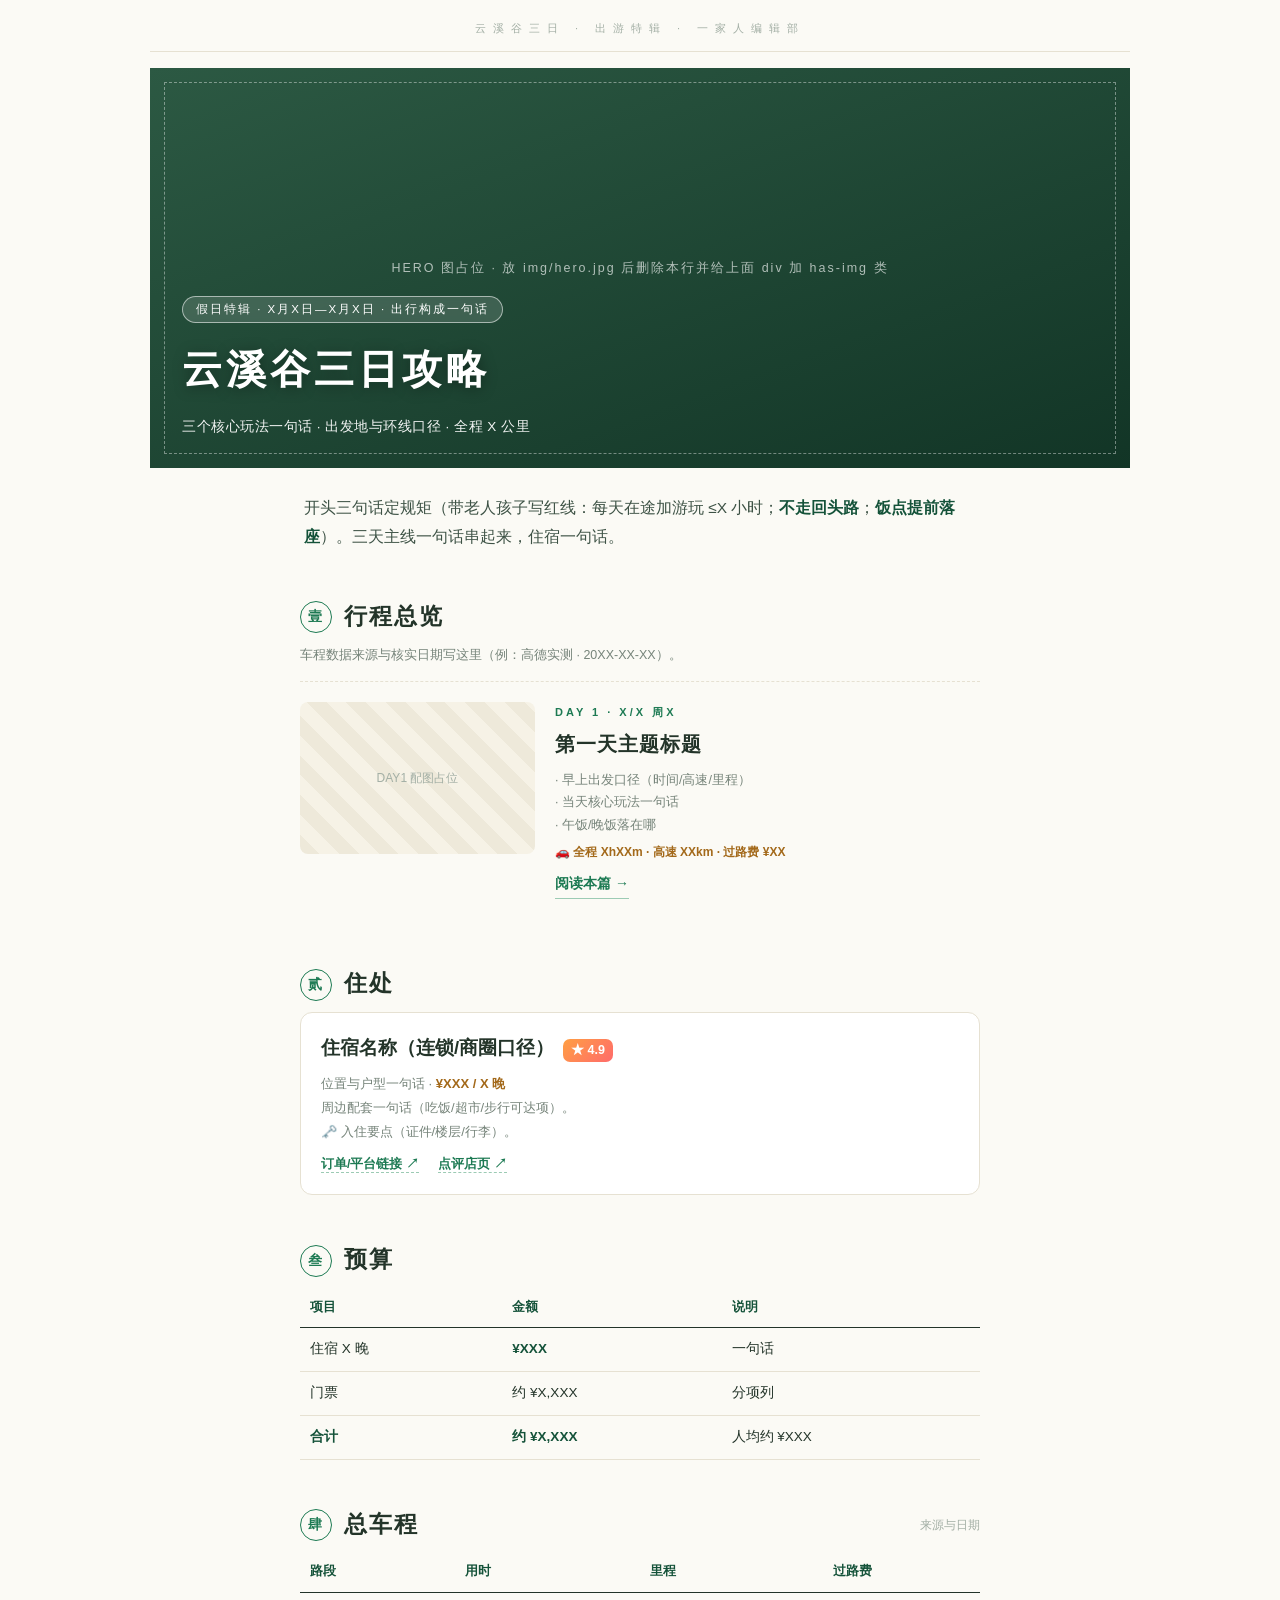
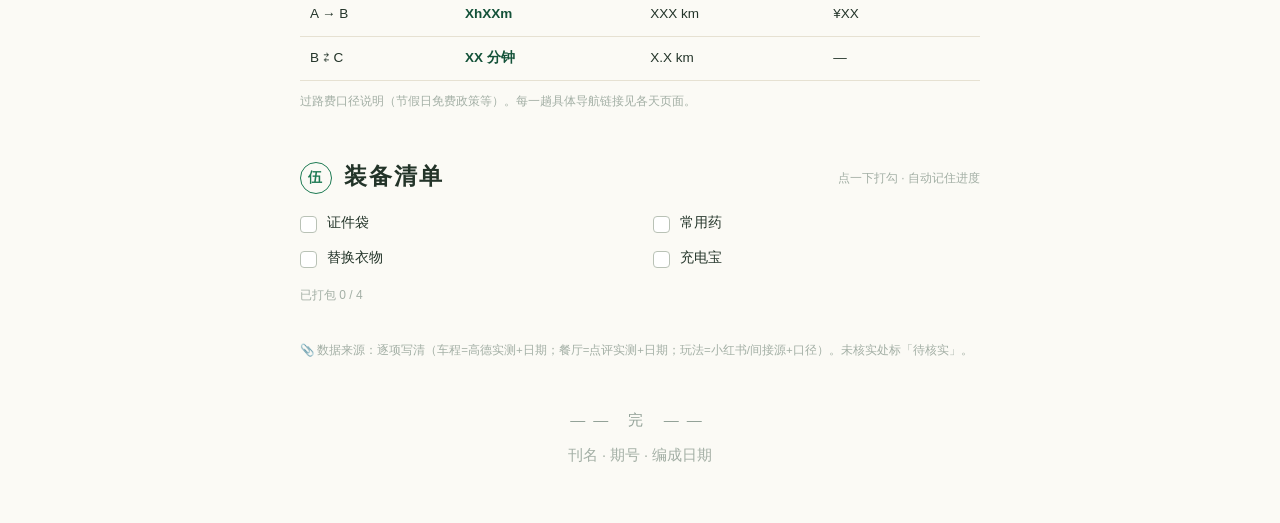
==== templates/zine/index.html @ 51a33b51 "0.1.0 MVP：两阶段状态机攻略插件（主 skill + 九手册 + 三模板 + 四命令 + 四脚本） - 主流程：选方案（摸底/共识/轻页/拍板）→ 细化（样板/逐天闭环/自检/部署），trip" ====
<!DOCTYPE html>
<html lang="zh-CN">
<head>
<meta charset="UTF-8">
<meta name="viewport" content="width=device-width, initial-scale=1.0">
<title>云溪谷三日攻略 · 模板示例 · 特辑风壳</title>
<link rel="stylesheet" href="zine.css">
</head>
<body>

<!-- 刊头：改「云溪谷三日」为你的刊名 -->
<div class="masthead">云溪谷三日 · 出游特辑 · 一家人编辑部</div>

<!-- hero：把 class 换成 "hero has-img" 并放 img/hero.jpg（1600×900 横图）；没图时保留占位样式 -->
<div class="hero">
  <div class="ph">HERO 图占位 · 放 img/hero.jpg 后删除本行并给上面 div 加 has-img 类</div>
  <div class="txt">
    <span class="kicker">假日特辑 · X月X日—X月X日 · 出行构成一句话</span>
    <h1>云溪谷三日攻略</h1>
    <div class="sub">三个核心玩法一句话 · 出发地与环线口径 · 全程 X 公里</div>
  </div>
</div>

<div class="page">

  <p class="lede">开头三句话定规矩（带老人孩子写红线：每天在途加游玩 ≤X 小时；<b>不走回头路</b>；<b>饭点提前落座</b>）。三天主线一句话串起来，住宿一句话。</p>

  <h2 class="sec" id="overview"><span class="no">壹</span>行程总览</h2>
  <div class="sec-sub">车程数据来源与核实日期写这里（例：高德实测 · 20XX-XX-XX）。</div>

  <!-- 每天一张卡，按需复制 -->
  <div class="teaser">
    <div class="img">DAY1 配图占位</div>
    <div>
      <div class="d">DAY 1 · X/X 周X</div>
      <h3 class="serif"><a href="day.html">第一天主题标题</a></h3>
      <ul>
        <li>· 早上出发口径（时间/高速/里程）</li>
        <li>· 当天核心玩法一句话</li>
        <li>· 午饭/晚饭落在哪</li>
      </ul>
      <div class="dist">🚗 全程 XhXXm · 高速 XXkm · 过路费 ¥XX</div>
      <a class="read" href="day.html">阅读本篇 →</a>
    </div>
  </div>

  <h2 class="sec" id="hotel"><span class="no">贰</span>住处</h2>
  <div class="hotel">
    <div class="hd"><b>住宿名称（连锁/商圈口径）</b><span class="score">★ 4.9</span></div>
    <div class="bd">
      位置与户型一句话 · <b>¥XXX / X 晚</b><br>
      周边配套一句话（吃饭/超市/步行可达项）。<br>
      🗝️ 入住要点（证件/楼层/行李）。
    </div>
    <div class="lnk">
      <a href="#" target="_blank" rel="noopener">订单/平台链接 ↗</a>
      <a href="#" target="_blank" rel="noopener">点评店页 ↗</a>
    </div>
  </div>

  <h2 class="sec" id="budget"><span class="no">叁</span>预算</h2>
  <table>
    <tr><th>项目</th><th>金额</th><th>说明</th></tr>
    <tr><td>住宿 X 晚</td><td><b>¥XXX</b></td><td>一句话</td></tr>
    <tr><td>门票</td><td>约 ¥X,XXX</td><td>分项列</td></tr>
    <tr><td><b>合计</b></td><td><b>约 ¥X,XXX</b></td><td>人均约 ¥XXX</td></tr>
  </table>

  <h2 class="sec" id="drive"><span class="no">肆</span>总车程<span class="hint">来源与日期</span></h2>
  <table>
    <tr><th>路段</th><th>用时</th><th>里程</th><th>过路费</th></tr>
    <tr><td>A → B</td><td><b>XhXXm</b></td><td>XXX km</td><td>¥XX</td></tr>
    <tr><td>B ⇄ C</td><td><b>XX 分钟</b></td><td>X.X km</td><td>—</td></tr>
  </table>
  <p class="src">过路费口径说明（节假日免费政策等）。每一趟具体导航链接见各天页面。</p>

  <h2 class="sec" id="pack"><span class="no">伍</span>装备清单<span class="hint">点一下打勾 · 自动记住进度</span></h2>
  <div class="cks" data-store="trip-pack">
    <label class="ck"><input type="checkbox" value="证件袋"><span class="box"></span><span class="lb">证件袋</span></label>
    <label class="ck"><input type="checkbox" value="常用药"><span class="box"></span><span class="lb">常用药</span></label>
    <label class="ck"><input type="checkbox" value="替换衣物"><span class="box"></span><span class="lb">替换衣物</span></label>
    <label class="ck"><input type="checkbox" value="充电宝"><span class="box"></span><span class="lb">充电宝</span></label>
  </div>
  <div class="ck-done">已打包 <span class="ck-n">0</span> / <span class="ck-t">0</span></div>

  <p class="src" style="margin-top:34px;">📎 数据来源：逐项写清（车程=高德实测+日期；餐厅=点评实测+日期；玩法=小红书/间接源+口径）。未核实处标「待核实」。</p>

  <div class="end"><div class="fin">—— 完 ——</div><div style="margin-top:8px;">刊名 · 期号 · 编成日期</div></div>

</div>

<script>
// 勾选清单进度记忆（每个 .cks 用 data-store 区分存储键）
document.querySelectorAll('.cks').forEach(box => {
  const key = 'zine-' + (box.dataset.store || 'default');
  const saved = JSON.parse(localStorage.getItem(key) || '[]');
  box.querySelectorAll('input').forEach(i => {
    i.checked = saved.includes(i.value);
    i.addEventListener('change', () => {
      const cur = [...box.querySelectorAll('input:checked')].map(i => i.value);
      localStorage.setItem(key, JSON.stringify(cur));
      update();
    });
  });
  const done = box.closest('.page, body').querySelector('.ck-done');
  function update() {
    if (!done) return;
    const all = box.querySelectorAll('input');
    const n = box.querySelectorAll('input:checked').length;
    done.querySelector('.ck-n').textContent = n;
    done.querySelector('.ck-t').textContent = all.length;
  }
  update();
});
</script>
</body>
</html>
---- templates/zine/zine.css ----
/* zine · 攻略特辑风共用样式（模板壳）
   来源：真实项目验收版式抽取，占位内容全部虚构。
   六视口自适应：1440/1024 桌面 → 900 以下表格横滑 → 640 以下单列。
   零依赖：不引任何外部 JS/CSS，勾选清单用原生 localStorage。 */

:root{--ink:#233429;--sub:#76847a;--faint:#a3afa5;--line:#e6e1d2;--green:#1d7a53;--deep:#145239;--soft:#eef6f0;--amber:#a3691a;--paper:#fbfaf5;}
*{-webkit-tap-highlight-color:transparent;box-sizing:border-box;}
html{scroll-behavior:smooth;}
body{margin:0;background:var(--paper);color:var(--ink);font:14.5px/1.85 -apple-system,BlinkMacSystemFont,"PingFang SC","Microsoft YaHei",sans-serif;}
a{color:var(--green);}
.serif,h1,h2.sec,.teaser h3{font-family:"Noto Serif SC","Songti SC","STSong","SimSun",serif;}
.page{max-width:720px;margin:0 auto;padding:0 clamp(15px,3.5vw,20px);}

/* 平板以下：长表格转横向滑动，不硬压列宽 */
@media (max-width:900px){
  table{display:block;overflow-x:auto;-webkit-overflow-scrolling:touch;}
  th,td{min-width:10em;}
}

/* 刊头与 hero */
.masthead{text-align:center;font-size:11px;letter-spacing:clamp(3px,1vw,7px);color:var(--faint);padding:18px 0 13px;border-bottom:1px solid var(--line);max-width:980px;margin:0 auto;}
.hero{max-width:980px;margin:16px auto 0;height:clamp(265px,60vw,400px);position:relative;display:flex;align-items:flex-end;color:#fff;
  background:linear-gradient(160deg,#2c5943,#123526);}
.hero.has-img{background:linear-gradient(180deg,rgba(15,40,28,.10) 40%,rgba(9,32,22,.86)),url('img/hero.jpg') center/cover;}
.hero .ph{position:absolute;inset:0;display:flex;align-items:center;justify-content:center;font-size:12.5px;letter-spacing:2px;color:rgba(255,255,255,.65);border:1px dashed rgba(255,255,255,.4);margin:14px;}
.hero .txt{padding:clamp(18px,4vw,28px) clamp(18px,4vw,32px);position:relative;}
.hero .kicker{display:inline-block;font-size:11.5px;letter-spacing:2px;border:1px solid rgba(255,255,255,.55);background:rgba(255,255,255,.14);border-radius:999px;padding:2px 13px;margin-bottom:10px;backdrop-filter:blur(3px);}
.hero h1{margin:0;font-size:clamp(27px,6.2vw,40px);font-weight:900;letter-spacing:4px;text-shadow:0 2px 14px rgba(0,0,0,.35);}
.hero .sub{margin-top:8px;font-size:13.5px;opacity:.94;letter-spacing:.5px;}

.lede{font-size:15.5px;color:#3d5245;margin:26px 0 4px;padding:0 4px;}
.lede b{color:var(--deep);}

/* 章节标题：壹贰叁小节号 */
h2.sec{display:flex;align-items:center;flex-wrap:wrap;gap:12px;font-size:23px;font-weight:900;letter-spacing:2px;margin:44px 0 6px;}
h2.sec .no{flex:0 0 32px;width:32px;height:32px;border:1.5px solid var(--green);border-radius:50%;color:var(--green);font-size:14px;display:flex;align-items:center;justify-content:center;font-weight:700;}
h2.sec .hint{font-size:12px;color:var(--faint);letter-spacing:0;font-family:-apple-system,sans-serif;font-weight:400;margin-left:auto;}
.sec-sub{font-size:12.5px;color:var(--sub);margin:0 0 14px;}

/* 首页日卡 */
.teaser{display:grid;grid-template-columns:235px 1fr;gap:20px;padding:20px 0;border-top:1px dashed var(--line);}
.teaser .img{width:100%;height:152px;object-fit:cover;border-radius:8px;display:block;background:repeating-linear-gradient(45deg,#eee9da 0 14px,#f6f2e6 14px 28px);display:flex;align-items:center;justify-content:center;color:var(--faint);font-size:12px;}
.teaser .d{font-size:11px;letter-spacing:3px;color:var(--green);font-weight:700;}
.teaser h3{margin:3px 0 6px;font-size:20px;font-weight:900;letter-spacing:1px;}
.teaser h3 a{color:var(--ink);text-decoration:none;}
.teaser h3 a:hover{color:var(--green);}
.teaser ul{list-style:none;margin:0;padding:0;font-size:12.5px;color:var(--sub);line-height:1.8;}
.teaser .dist{font-size:12px;color:var(--amber);font-weight:600;margin-top:5px;}
.teaser .read{display:inline-block;margin-top:8px;font-weight:700;font-size:14px;color:var(--green);text-decoration:none;border-bottom:1.5px solid #9ccbb4;padding-bottom:1px;}

/* 住处卡 */
.hotel{border:1px solid var(--line);border-radius:12px;background:#fff;padding:18px 20px;}
.hotel .hd{display:flex;align-items:baseline;gap:9px;flex-wrap:wrap;}
.hotel .hd b{font-size:18.5px;font-weight:900;}
.score{background:linear-gradient(135deg,#ff9f43,#ff6b6b);color:#fff;font-weight:700;border-radius:7px;padding:0 8px;font-size:12.5px;}
.hotel .bd{font-size:13px;color:var(--sub);margin-top:7px;}
.hotel .bd b{color:var(--amber);}
.hotel .lnk{margin-top:9px;font-size:12.5px;}
.hotel .lnk a{text-decoration:none;font-weight:600;border-bottom:1.5px dashed #9ccbb4;padding-bottom:1px;margin-right:16px;}

/* 编辑部表格 */
table{width:100%;border-collapse:collapse;}
th{font-size:12.5px;color:var(--deep);text-align:left;padding:8px 10px;border-bottom:1.5px solid var(--ink);white-space:nowrap;font-weight:700;}
td{padding:9px 10px;border-bottom:1px solid var(--line);vertical-align:top;font-size:13.5px;}
td b{color:var(--deep);}

/* 勾选清单（原生 localStorage） */
.cks{display:grid;grid-template-columns:1fr 1fr;gap:0 26px;}
label.ck{display:flex;gap:10px;align-items:flex-start;padding:7px 0;font-size:13.5px;cursor:pointer;line-height:1.6;}
label.ck input{display:none;}
label.ck .box{flex:0 0 17px;height:17px;border:1.5px solid #b9c2b6;border-radius:4px;margin-top:4px;background:#fff;position:relative;transition:all .15s;}
label.ck .box::after{content:"";display:none;position:absolute;left:5px;top:1.5px;width:4px;height:8px;border:solid #fff;border-width:0 2px 2px 0;transform:rotate(45deg);}
label.ck input:checked + .box{background:var(--green);border-color:var(--green);}
label.ck input:checked + .box::after{display:block;}
label.ck input:checked ~ .lb{color:#8fa89a;text-decoration:line-through;text-decoration-color:#b5c8bc;}
.ck-done{font-size:12px;color:var(--faint);margin-top:8px;}

/* 日页：今日动线 */
.leg{position:relative;padding:0 0 20px 36px;}
.leg .num{position:absolute;left:0;top:2px;width:25px;height:25px;border-radius:50%;background:var(--deep);color:#fff;font-size:12.5px;display:flex;align-items:center;justify-content:center;font-weight:700;}
.leg:not(:last-child)::after{content:"";position:absolute;left:12px;top:30px;bottom:2px;width:1.5px;background:var(--line);}
.leg .lt{display:flex;justify-content:space-between;align-items:baseline;gap:10px;}
.leg .lt b{font-size:16.5px;font-weight:900;letter-spacing:.5px;}
.leg .lt .tm{flex:0 0 auto;font-size:12.5px;color:var(--green);font-weight:700;}
.leg .addr{font-size:12.5px;color:var(--sub);margin:2px 0 4px;line-height:1.7;}
.leg .addr b{color:#51604f;}

/* 逐时时间轴（竖排数字） */
.tl{list-style:none;margin:14px 0 0;padding:0;}
.tl li{position:relative;padding:6px 0 6px 27px;font-size:13.8px;line-height:1.78;}
.tl li::before{content:"";position:absolute;left:5px;top:15px;width:7px;height:7px;border-radius:50%;background:var(--green);box-shadow:0 0 0 3px #e2f0e7;}
.tl li:not(:last-child)::after{content:"";position:absolute;left:8px;top:29px;bottom:-3px;width:1.5px;background:var(--line);}
.tl .tt{font-weight:900;color:var(--deep);margin-right:9px;font-size:13.5px;}
.tl a{color:var(--green);text-decoration:none;font-weight:600;}

/* 车程段 */
.stop{display:flex;gap:10px;align-items:baseline;margin:8px 0;font-size:12.8px;color:var(--sub);line-height:1.65;}
.stop .n{flex:0 0 auto;font-weight:700;border-radius:6px;padding:1px 9px;font-size:12px;color:#fff;white-space:nowrap;background:var(--green);}
.stop .p{flex:0 0 auto;font-weight:700;color:var(--ink);}

/* 门票黄框 */
.ticket{background:#fbf4e2;border-left:3px solid #d9a63f;border-radius:0 12px 12px 0;padding:15px 18px;font-size:13.5px;line-height:1.9;margin:18px 0;}
.ticket .th{font-weight:900;color:var(--amber);font-size:15.5px;letter-spacing:1px;display:block;margin-bottom:4px;}
.ticket b{color:var(--amber);}

/* 餐厅卡：首选+备选 */
.rest{border:1px solid var(--line);border-radius:12px;background:#fff;padding:14px 18px;margin:10px 0;}
.rest .rhd{display:flex;align-items:baseline;gap:9px;flex-wrap:wrap;}
.rest .rlabel{font-size:11px;font-weight:700;color:#fff;background:var(--green);border-radius:6px;padding:1px 9px;letter-spacing:1px;}
.rest .rlabel.alt{background:#8ba394;}
.rest .rname{font-size:16px;font-weight:900;}
.rest .rmeta{font-size:12.5px;color:var(--sub);margin-top:4px;line-height:1.75;}
.rest .rmeta b{color:var(--amber);}
.rest .why{font-size:12.5px;color:#51604f;margin-top:6px;line-height:1.75;}
.rest .lk{margin-top:6px;font-size:12px;}
.rest .lk a{text-decoration:none;font-weight:600;border-bottom:1.5px dashed #9ccbb4;padding-bottom:1px;margin-right:14px;}
.dish{display:inline-block;font-size:12px;background:var(--soft);border-radius:6px;padding:1px 9px;margin:2px 4px 2px 0;color:var(--deep);}
.amap{display:inline-block;font-size:12px;border:1px solid #9ccbb4;border-radius:999px;padding:1px 12px;text-decoration:none;color:var(--green);font-weight:600;margin-top:6px;}

/* 图注 */
figure{margin:16px 0;}
figure img{width:100%;border-radius:10px;display:block;}
figure .imgph{width:100%;height:210px;border-radius:10px;background:repeating-linear-gradient(45deg,#eee9da 0 14px,#f6f2e6 14px 28px);display:flex;align-items:center;justify-content:center;color:var(--faint);font-size:12px;}
figcaption{font-size:11.5px;color:var(--faint);margin-top:6px;line-height:1.7;}

/* 锚点跳转 */
.jump{font-size:12.5px;color:var(--green);text-decoration:none;font-weight:600;border-bottom:1.5px dashed #9ccbb4;padding-bottom:1px;}

/* 系列导航 */
.series{display:grid;grid-template-columns:1fr 1fr;gap:16px;margin:40px 0 0;}
.series a{text-decoration:none;border-top:2px solid var(--ink);padding-top:10px;color:var(--sub);font-size:12px;line-height:1.5;}
.series a b{display:block;font-size:16px;font-weight:900;color:var(--ink);margin-top:3px;letter-spacing:.5px;}
.series a:hover b{color:var(--green);}
.series a.nx{text-align:right;border-top-color:#b8c5ba;}

.src{font-size:11.5px;color:var(--faint);line-height:1.9;margin:10px 0;}
.end{text-align:center;padding:34px 0 54px;color:var(--faint);}
.end .fin{font-size:15px;letter-spacing:8px;color:#93a298;}

/* 窄屏 */
@media (max-width:640px){
  .page{padding:0 15px;}
  .masthead{letter-spacing:3px;}
  .teaser{grid-template-columns:1fr;gap:10px;}
  .teaser .imgph,.teaser .img{height:170px;}
  .cks{grid-template-columns:1fr;}
  h2.sec{font-size:20px;}
  .leg{padding-left:32px;}
  .series{grid-template-columns:1fr;}
  .series a.nx{text-align:left;}
}
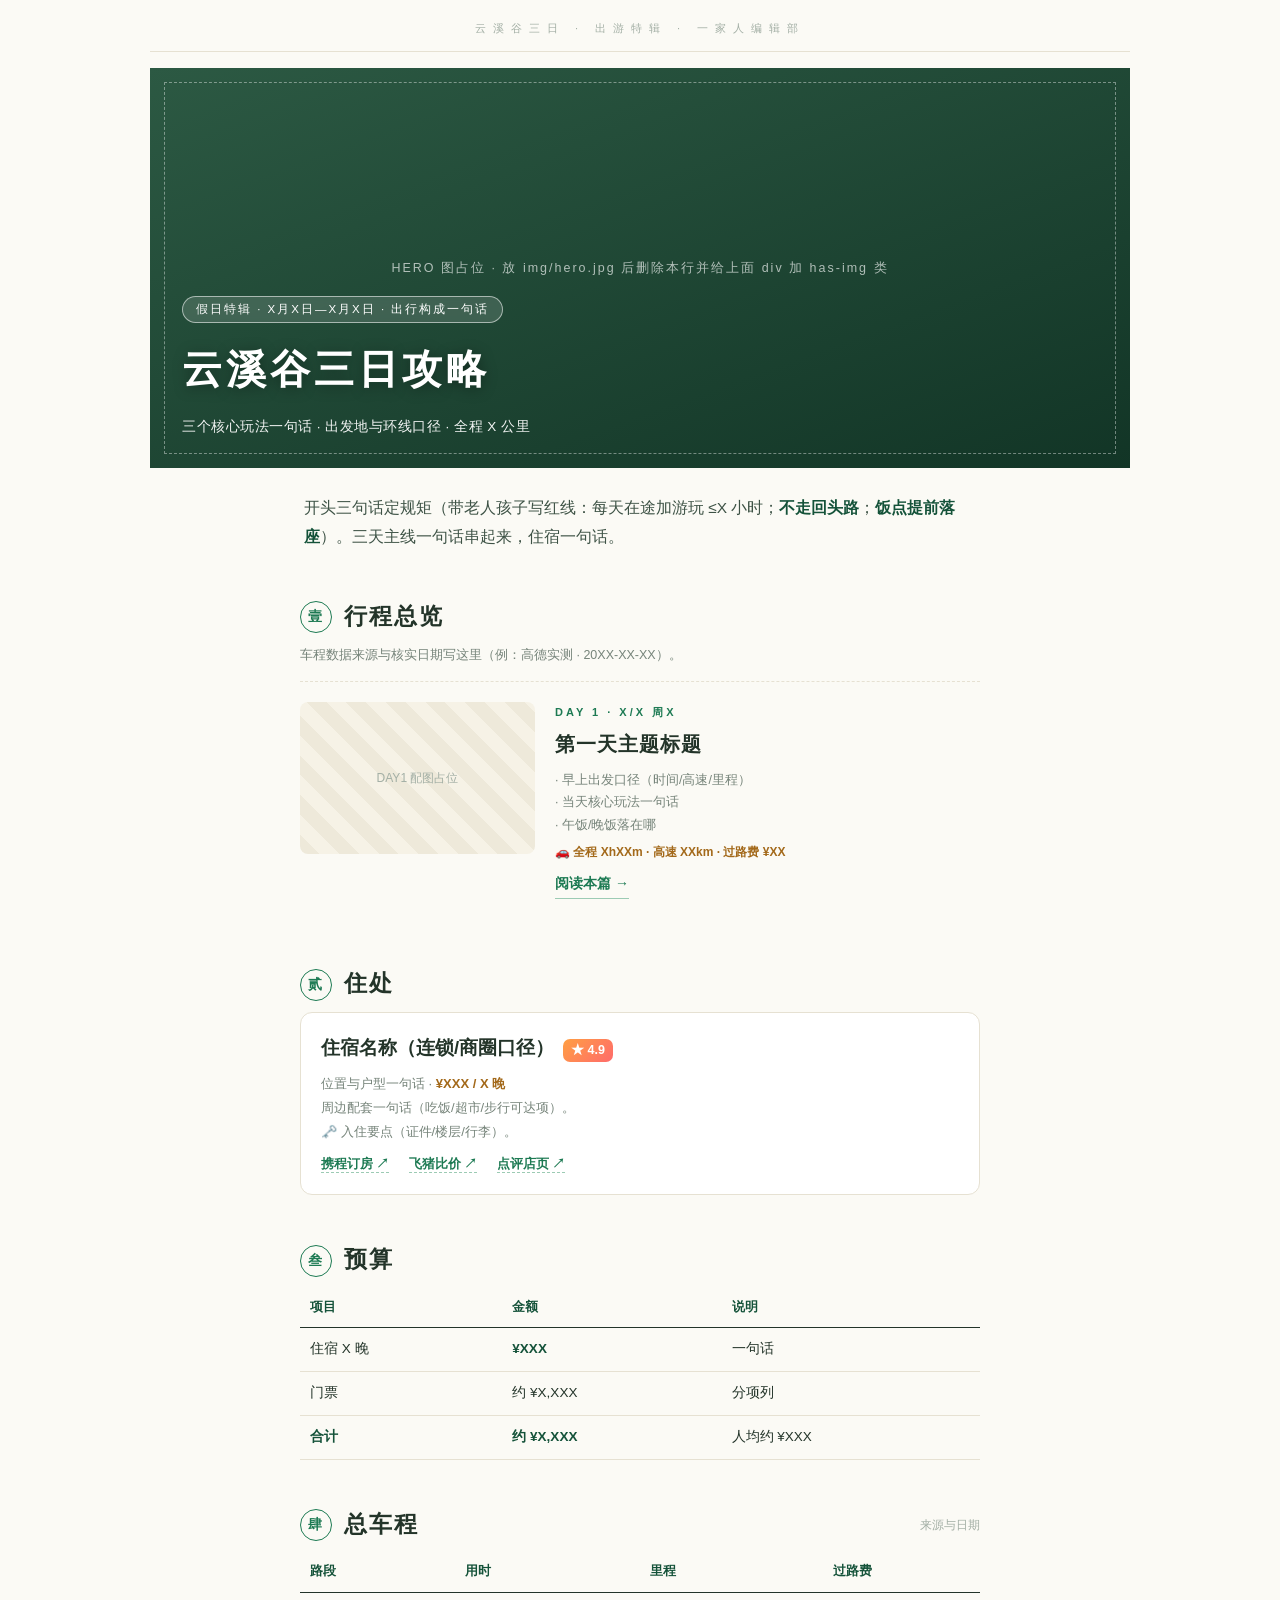
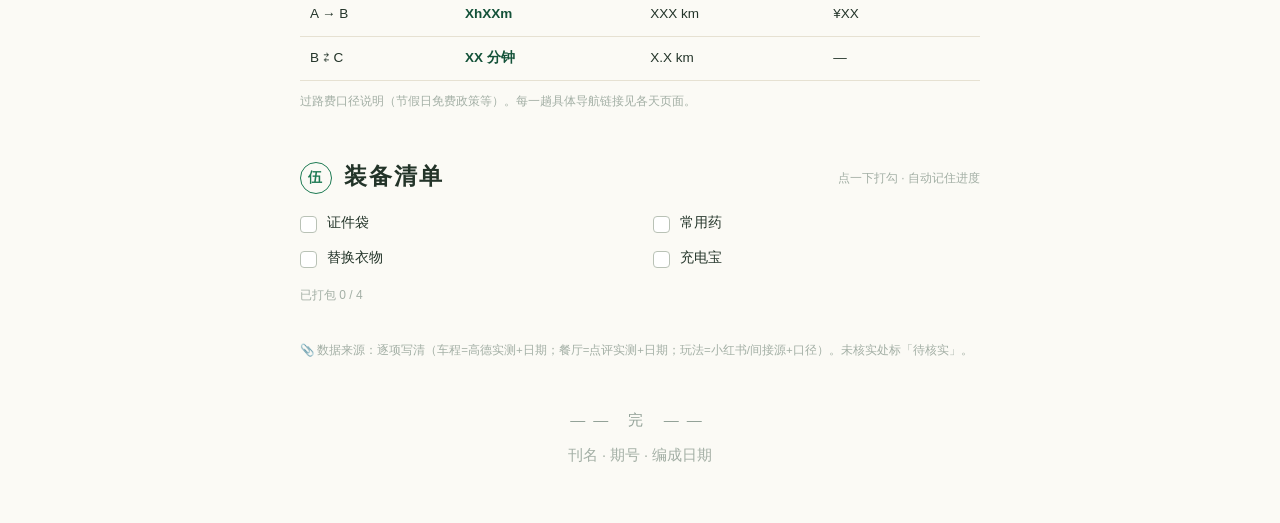
==== commit 11f474f8: "比价通道（携程/飞猪）：hotels 手册 + 订房深链标配，官网文档立五平台口径（0.2.0）" ====
--- a/templates/zine/index.html
+++ b/templates/zine/index.html
@@ -53,7 +53,11 @@
       🗝️ 入住要点（证件/楼层/行李）。
     </div>
     <div class="lnk">
-      <a href="#" target="_blank" rel="noopener">订单/平台链接 ↗</a>
+      <!-- 订房直达按钮组：深链公式见 skills/ai-trip-planner/references/hotels.md §4
+           携程 https://hotels.ctrip.com/hotels/list/?cityId=<城市ID>&checkin=<入住日>&checkout=<退房日>&crn=1&searchType=H&searchWord=<店名URL编码>
+           飞猪：网页版搜到目标列表页后直接复制当前 URL；日期必须与需求卡一致，生成后逐条复验能打开 -->
+      <a href="#" target="_blank" rel="noopener">携程订房 ↗</a>
+      <a href="#" target="_blank" rel="noopener">飞猪比价 ↗</a>
       <a href="#" target="_blank" rel="noopener">点评店页 ↗</a>
     </div>
   </div>
